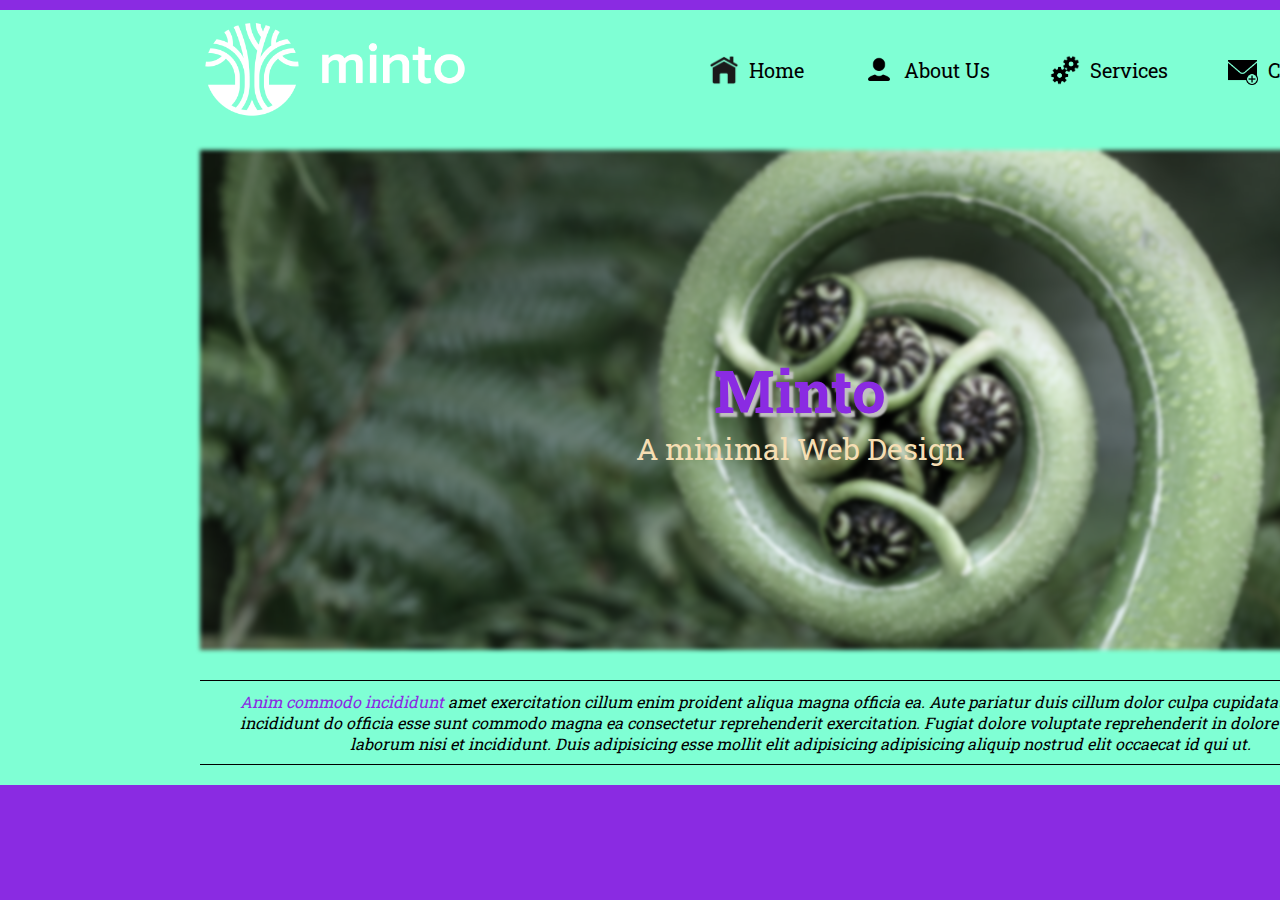
==== Homework2/index.html @ a03c1bf1 "1" ====
<html>

<head>
    <title>Minto</title>
    <link href="css/style.css" rel="stylesheet">
    <link href="https://fonts.googleapis.com/css?family=Roboto+Slab&display=swap" rel="stylesheet">
</head>

<body>
    <div class="back">
        <div class="warp">
            <div class="hat">
                <div class="logo">
                    <img src="img/minto-logo.png">
                </div>
                <div class="menu">
                    <a href="#">
                        <div class="item">
                            <img class="icon" src="img/home.png">
                            <p class="name">Home</p>
                        </div>
                    </a>
                    <a href="#">
                        <div class="item">
                            <img class="icon" src="img/about.png">
                            <p class="name">About Us</p>
                        </div>
                    </a>
                    <a href="#">
                        <div class="item">
                            <img class="icon" src="img/services.png">
                            <p class="name">Services</p>
                        </div>
                    </a>
                    <a href="#">
                        <div class="item">
                            <img class="icon" src="img/contact.png">
                            <p class="name">Contact Us</p>
                        </div>
                    </a>
                </div>
            </div>
            <div class="preview">
                <div class="bg"></div>
                <div class="content">
                    <h1>Minto</h1>
                    <p>A minimal Web Design</p>
                </div>
            </div>
            <div class="paragraph">
                <span>Anim commodo incididunt</span> amet exercitation cillum enim proident aliqua magna officia ea. Aute pariatur duis cillum dolor culpa cupidatat. Deserunt incididunt do officia esse sunt commodo magna ea consectetur reprehenderit exercitation. Fugiat dolore voluptate reprehenderit in dolore incididunt laborum nisi et incididunt. Duis adipisicing esse mollit elit adipisicing adipisicing aliquip nostrud elit occaecat id qui ut.
            </div>
        </div>
    </div>
</body>

</html>
---- Homework2/css/style.css ----
* {
  margin: 0;
  padding: 0;
}

body {
  background-color: blueviolet;
  font-family: "Roboto Slab", serif;
}
.back {
  min-width: 1600px;
  background-color: aquamarine;
  margin: 10px auto;
}
.warp {
  width: 1200px;
  margin: auto;
  text-align: center;
  padding-bottom: 20px;
}
.hat {
  display: flex;
}
.icon {
  height: 30px;
  margin-right: 10px;
}
.menu {
  width: 100%;
  display: flex;
  justify-content: flex-end;
}
.hat {
  height: 120px;
  align-items: center;
}
.logo img {
  height: 100%;
}
.item {
  display: flex;
}
.name {
  margin: auto;
  font-size: 20px;
  color: black;
}
.menu a {
  text-decoration: none;
  margin: 0 30px;
}
.preview {
    margin: 20px 0;
}
.bg {
  width: 100%;
  height: 500px;
  background-image: url("../img/Fern.jpg");
  background-size: 100%;
  background-position: center;
  filter: grayscale(50%) blur(2px);
}
.content {
  height: 10px;
  position: relative;
  top: -300px;
  left: auto;
  color: blueviolet;
}
.content h1 {
  font-size: 60px;
  text-shadow: silver 4px 4px 2px;
}
.content p {
    font-size: 30px;
    color: wheat;
  }
.paragraph{
    border-top: 1px solid;
    border-bottom: 1px solid;
    padding: 10px;
    font-style: italic;
}
.paragraph span{
    color: blueviolet;
}
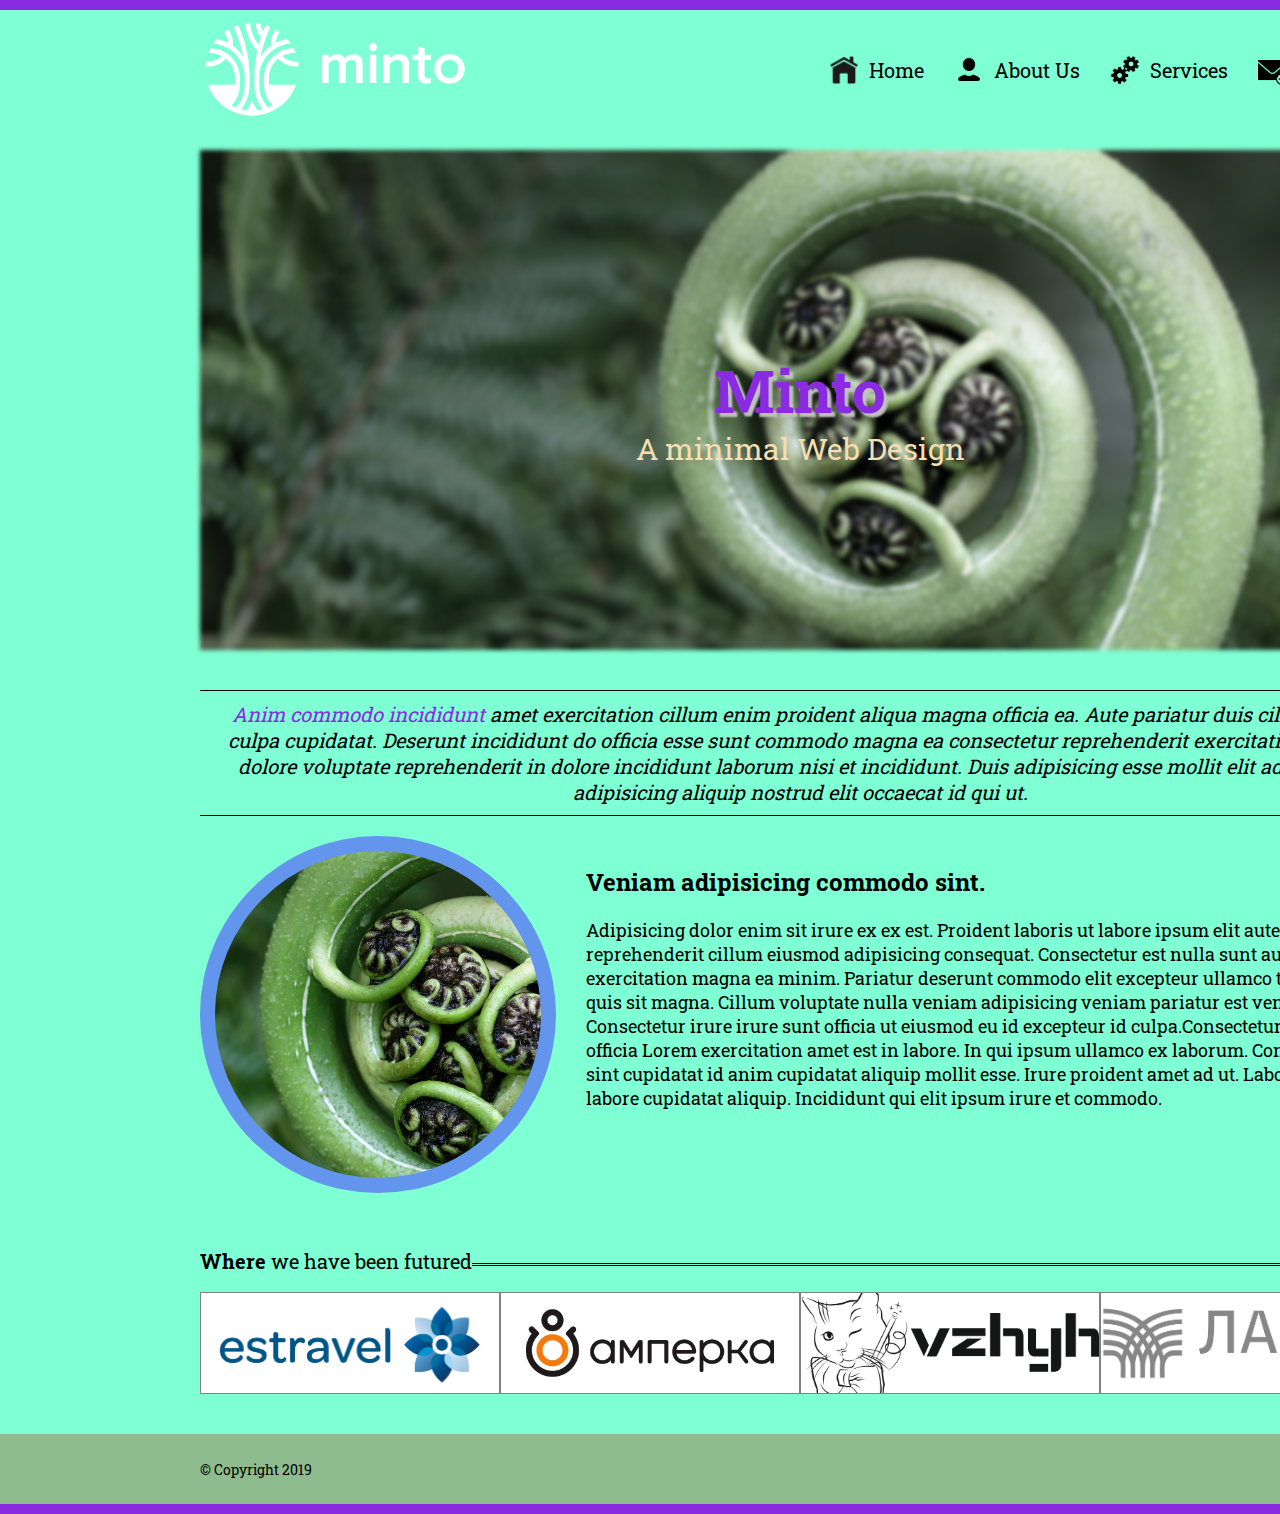
==== commit ad085b7f: "add" ====
--- a/Homework2/index.html
+++ b/Homework2/index.html
@@ -14,25 +14,25 @@
                     <img src="img/minto-logo.png">
                 </div>
                 <div class="menu">
-                    <a href="#">
+                    <a class="iconhref" href="#">
                         <div class="item">
                             <img class="icon" src="img/home.png">
                             <p class="name">Home</p>
                         </div>
                     </a>
-                    <a href="#">
+                    <a class="iconhref" href="#">
                         <div class="item">
                             <img class="icon" src="img/about.png">
                             <p class="name">About Us</p>
                         </div>
                     </a>
-                    <a href="#">
+                    <a class="iconhref" href="#">
                         <div class="item">
                             <img class="icon" src="img/services.png">
                             <p class="name">Services</p>
                         </div>
                     </a>
-                    <a href="#">
+                    <a class="iconhref" href="#">
                         <div class="item">
                             <img class="icon" src="img/contact.png">
                             <p class="name">Contact Us</p>
@@ -48,7 +48,50 @@
                 </div>
             </div>
             <div class="paragraph">
-                <span>Anim commodo incididunt</span> amet exercitation cillum enim proident aliqua magna officia ea. Aute pariatur duis cillum dolor culpa cupidatat. Deserunt incididunt do officia esse sunt commodo magna ea consectetur reprehenderit exercitation. Fugiat dolore voluptate reprehenderit in dolore incididunt laborum nisi et incididunt. Duis adipisicing esse mollit elit adipisicing adipisicing aliquip nostrud elit occaecat id qui ut.
+                <span>Anim commodo incididunt</span> amet exercitation cillum enim proident aliqua magna officia ea.
+                Aute pariatur duis cillum dolor culpa cupidatat. Deserunt incididunt do officia esse sunt commodo magna
+                ea consectetur reprehenderit exercitation. Fugiat dolore voluptate reprehenderit in dolore incididunt
+                laborum nisi et incididunt. Duis adipisicing esse mollit elit adipisicing adipisicing aliquip nostrud
+                elit occaecat id qui ut.
+            </div>
+            <div class="article">
+                <div class="circle"></div>
+                <div class="info">
+                    <div class="heading">Veniam adipisicing commodo sint.</div>
+                    <div class="text">Adipisicing dolor enim sit irure ex ex est. Proident laboris ut labore ipsum elit
+                        aute reprehenderit cillum eiusmod adipisicing consequat. Consectetur est nulla sunt aute ad
+                        ipsum exercitation magna ea minim. Pariatur deserunt commodo elit excepteur ullamco tempor est
+                        quis sit magna. Cillum voluptate nulla veniam adipisicing veniam pariatur est veniam.
+                        Consectetur irure irure sunt officia ut eiusmod eu id excepteur id culpa.Consectetur ad duis
+                        officia Lorem exercitation amet est in labore. In qui ipsum ullamco ex laborum. Consequat anim
+                        sint cupidatat id anim cupidatat aliquip mollit esse. Irure proident amet ad ut. Laborum enim ex
+                        labore cupidatat aliquip. Incididunt qui elit ipsum irure et commodo.</div>
+                    <span class="more">Read more &rArr; </span>
+                </div>
+            </div>
+            <div class="future">
+                <span class="futuretext"><span class="bold">Where</span> we have been futured</span>
+                <div class="pictures">
+                    <div><img class="logo1" src="img/logo1.jpg" alt=""></div>
+                    <div><img class="logo1" src="img/logo2.jpg" alt=""></div>
+                    <div><img class="logo1" src="img/logo3.jpg" alt=""></div>
+                    <div><img class="logo1" src="img/logo4.jpg" alt=""></div>
+                </div>
+            </div>
+        </div>
+        <div class="basement">
+            <div class="working">
+                <div class="signature">
+                    <p>&copy; Copyright 2019</p>
+                </div>
+                <div class="socials">
+                    <a class="iconhref" href="#">
+                        <img class="icon" src="img/facebook.png">
+                    </a>
+                    <a class="iconhref" href="#">
+                        <img class="icon" src="img/insta.png">
+                    </a>
+                </div>
             </div>
         </div>
     </div>
--- a/Homework2/css/style.css
+++ b/Homework2/css/style.css
@@ -1,6 +1,7 @@
 * {
   margin: 0;
   padding: 0;
+  font-size: 20px;
 }
 
 body {
@@ -18,12 +19,12 @@
   text-align: center;
   padding-bottom: 20px;
 }
-.hat {
-  display: flex;
-}
 .icon {
   height: 30px;
-  margin-right: 10px;
+}
+.iconhref {
+  text-decoration: none;
+  margin-left: 30px;
 }
 .menu {
   width: 100%;
@@ -31,6 +32,7 @@
   justify-content: flex-end;
 }
 .hat {
+  display: flex;
   height: 120px;
   align-items: center;
 }
@@ -44,13 +46,10 @@
   margin: auto;
   font-size: 20px;
   color: black;
-}
-.menu a {
-  text-decoration: none;
-  margin: 0 30px;
+  margin-left: 10px;
 }
 .preview {
-    margin: 20px 0;
+  margin: 20px 0 40px;
 }
 .bg {
   width: 100%;
@@ -61,7 +60,7 @@
   filter: grayscale(50%) blur(2px);
 }
 .content {
-  height: 10px;
+  height: 0px;
   position: relative;
   top: -300px;
   left: auto;
@@ -72,15 +71,100 @@
   text-shadow: silver 4px 4px 2px;
 }
 .content p {
-    font-size: 30px;
-    color: wheat;
-  }
-.paragraph{
-    border-top: 1px solid;
-    border-bottom: 1px solid;
-    padding: 10px;
-    font-style: italic;
+  font-size: 30px;
+  color: wheat;
 }
-.paragraph span{
-    color: blueviolet;
+.paragraph {
+  border-top: 1px solid;
+  border-bottom: 1px solid;
+  padding: 10px;
+  font-style: italic;
 }
+.paragraph span {
+  color: blueviolet;
+}
+.article {
+  display: flex;
+  align-items: stretch;
+  padding: 20px 0 50px;
+}
+.circle {
+  height: 327px;
+  flex-grow: 1;
+  width: 300px;
+  margin-right: 30px;
+  background-image: url("../img/Fern.jpg");
+  background-size: 1000px;
+  background-position: center;
+  border-radius: 50%;
+  border: 15px solid cornflowerblue;
+}
+.info {
+  width: 300px;
+  flex-grow: 20;
+  text-align: left;
+}
+.heading {
+  font-size: 24px;
+  font-weight: bold;
+  padding: 30px 0 20px;
+}
+.text {
+  padding-bottom: 10px;
+  font-size: 18px;
+}
+.more {
+  float: right;
+  font-size: 18px;
+}
+.future {
+  margin: 20px 0;
+  border-top: 3px double #000;
+  text-align: left;
+}
+.futuretext {
+  background: aquamarine;
+  position: relative;
+  top: -18px;
+}
+.bold {
+  font-weight: bold;
+}
+.pictures {
+  display: flex;
+}
+.pictures div {
+  border: 1px solid gray;
+  height: 100px;
+  width: 25%;
+  overflow: hidden;
+  background-color: white;
+}
+.logo1 {
+  width: 100%;
+  position: relative;
+  transform: translate(-50%, -50%);
+  top: 50%;
+  left: 50%;
+}
+.basement {
+  background-color: darkseagreen;
+  padding: 20px 0;
+}
+.working {
+  width: 1200px;
+  margin: auto;
+  display: flex;
+  align-items: center;
+  justify-content: space-between;
+}
+.signature {
+  height: 100%;
+}
+.signature p {
+  font-size: 14px;
+}
+.socials {
+  display: flex;
+  justify-content: flex-end;
+}
